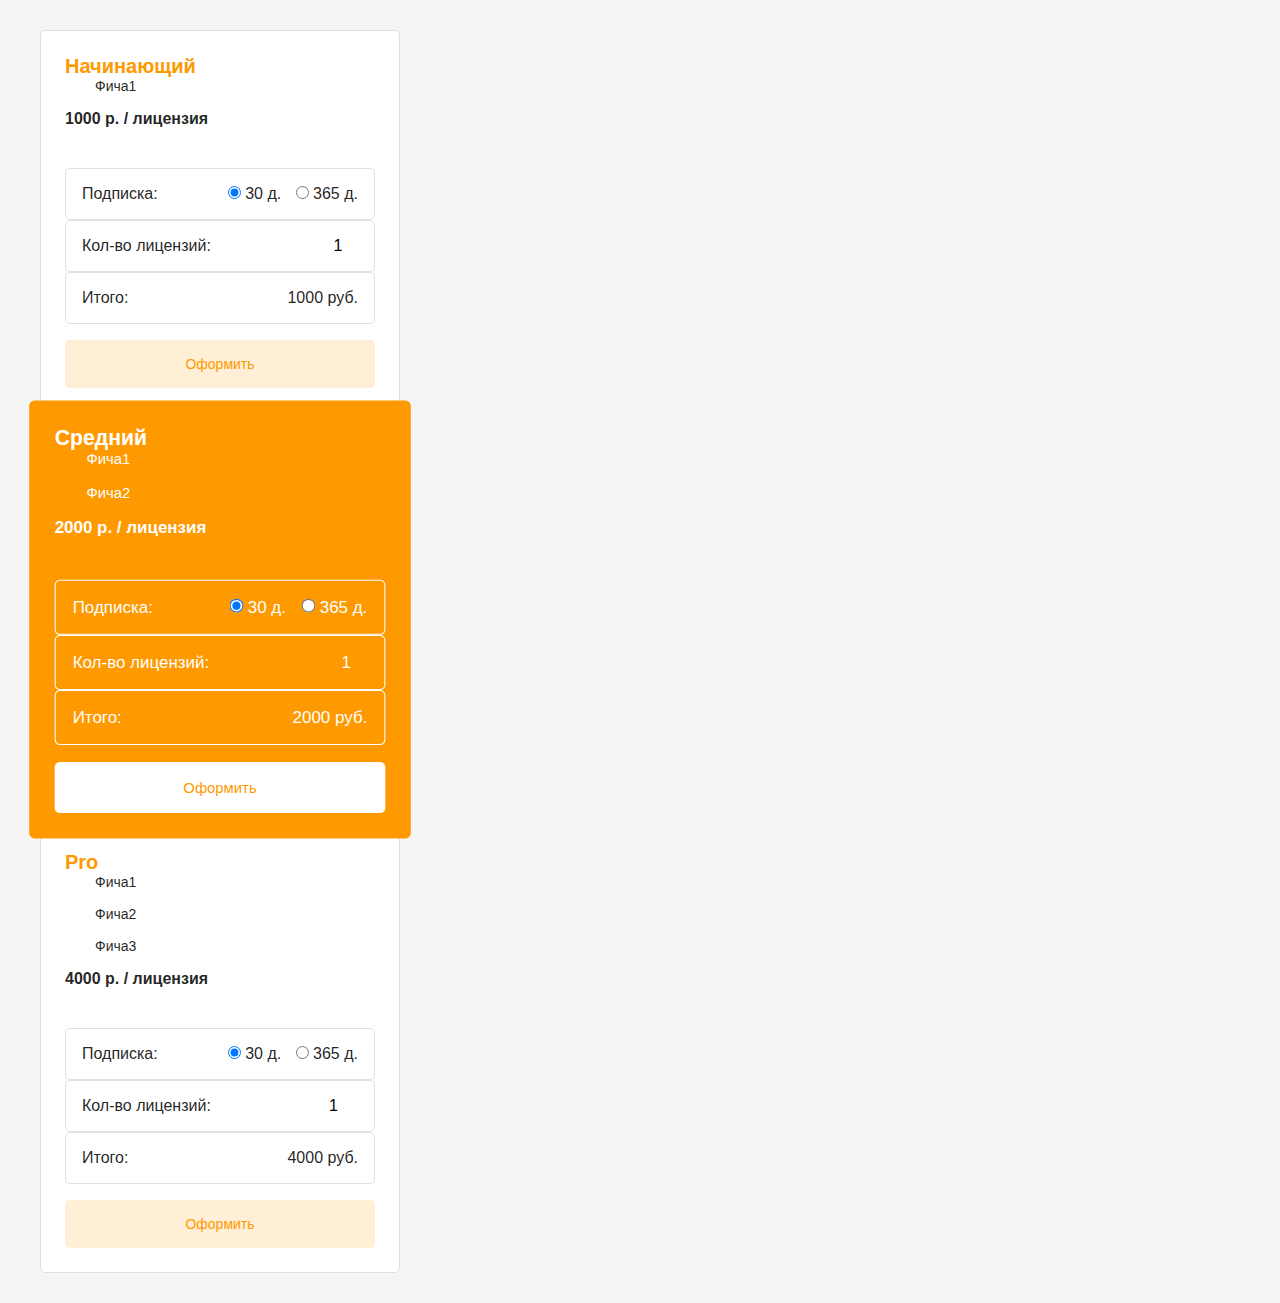
==== index1.html @ 899363f6 "Update widget" ====
<!DOCTYPE html>
<html lang="ru">
  <head>
    <meta charset="UTF-8">
    <title>Title</title>
  </head>
  <body>
    <div id="saasShopWidget"></div>
    <script src="saas_shop.js"></script>
    <script>saas_shop_create_tariffs(1);</script>
  </body>
</html>
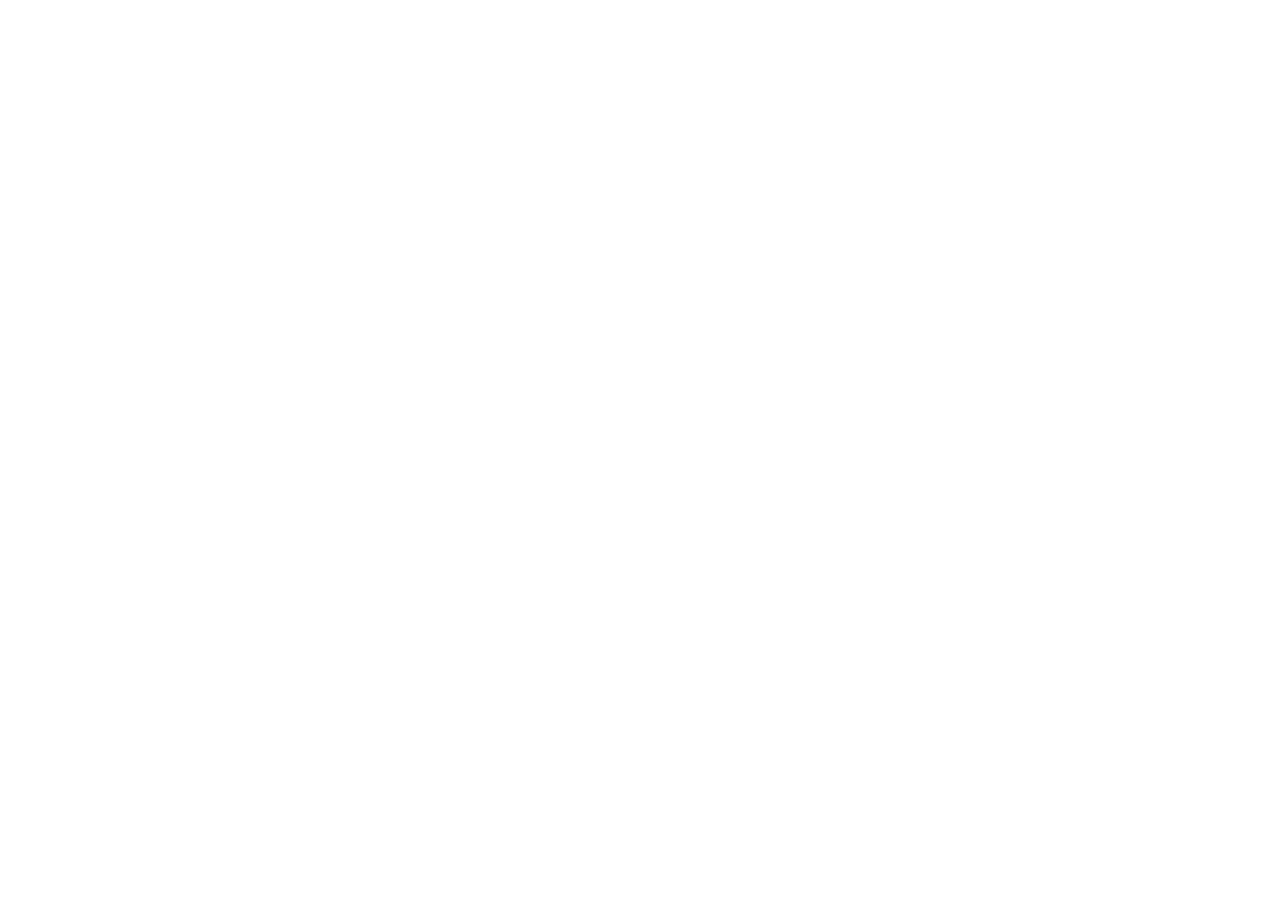
==== commit 75e2037e: "Update widget" ====
--- a/index1.html
+++ b/index1.html
@@ -5,8 +5,8 @@
     <title>Title</title>
   </head>
   <body>
-    <div id="saasShopWidget"></div>
-    <script src="saas_shop.js"></script>
-    <script>saas_shop_create_tariffs(1);</script>
+    <div id="widgetSaasShop"></div>
+    <script src="widget_saas_shop.js"></script>
+    <script>widgetSaasShop.init(3);</script>
   </body>
 </html>